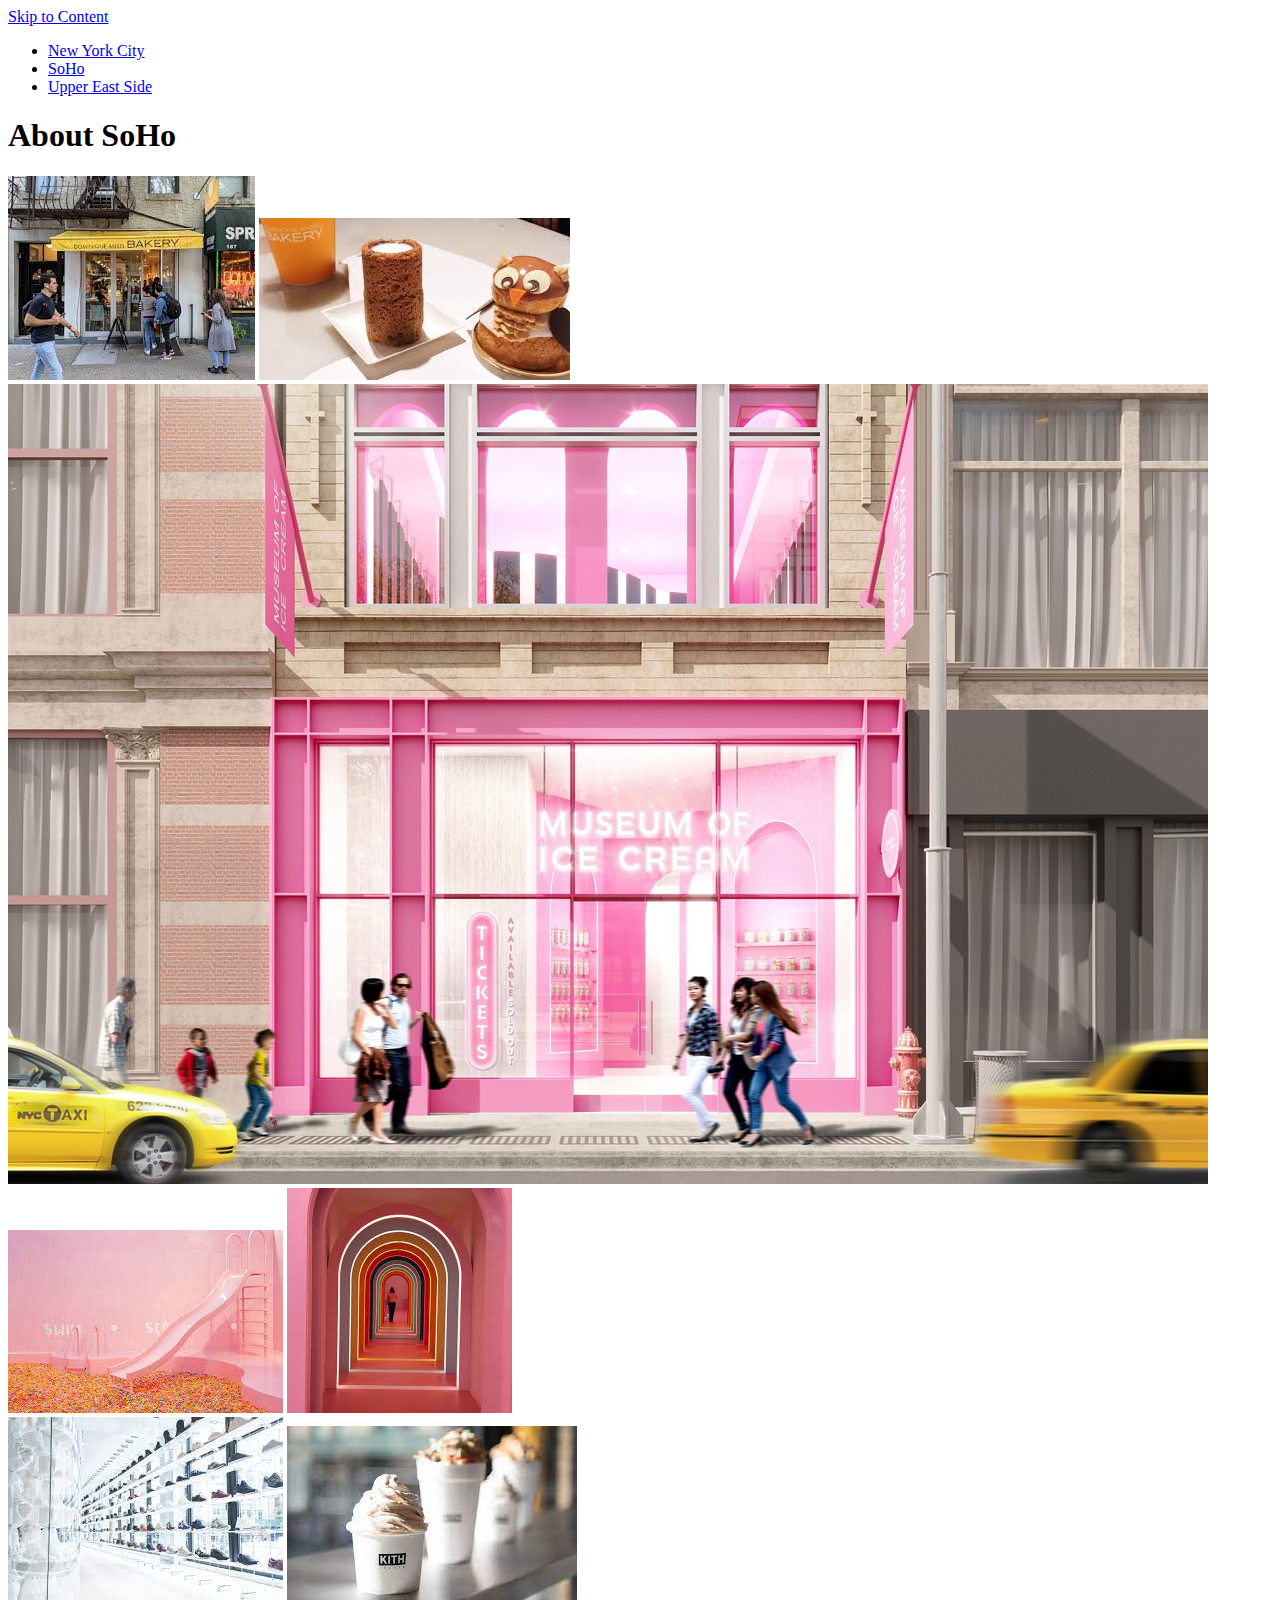
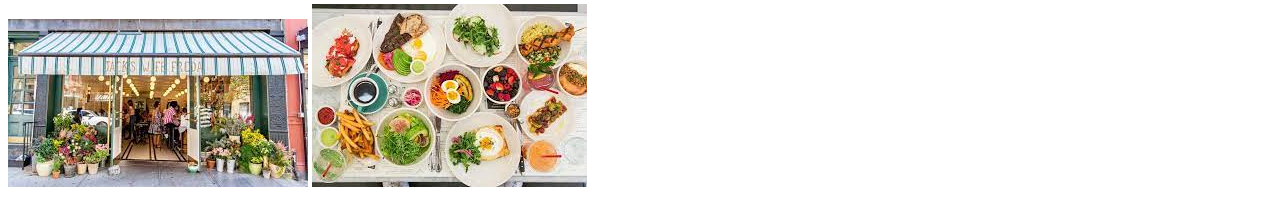
==== soho.html @ 7a967a07 "Add files via upload" ====
<!DOCTYPE html>
<html lang="en">
<head>
    <meta charset="UTF-8">
    <meta http-equiv="X-UA-Compatible" content="IE=edge">
    <meta name="viewport" content="width=device-width, initial-scale=1.0">
    <title>New York City</title>
</head>
<body>
    <header>
        <div class="skip"><a href = "#main">Skip to Content</a></div>
        <nav>
            <ul>
                <li><a href = "index.html">New York City</a></li>
                <li class = "active"><a href = "soho.html">SoHo</a></li>
                <li><a href = "ues.html">Upper East Side</a></li>
            </ul>
        </nav>
        <h1>About SoHo</h1>
    </header>
    <main class="container" id="main">
        <div class="DAB">
            <img src="images/bakery.jpg" alt="Dominique Ansel Bakery SoHo"/>
            <img src="images/desserts.jpg" alt="Dominique Ansel Bakery dessert options"/>
        </div>
        <div class="MOI">
            <img src="images/museum.jpg" alt="Museum of Ice Cream SoHo"/>
            <img src="images/sprinkles.jpg" alt="Pool of sprinkles with a slide"/>
            <img src="images/rainbow.jpg" alt="Rainbow hallway"/>
        </div>
        <div class="Kith">
            <img src="images/sneakers.jpg" alt="Sneakers in Kith"/>
            <img src="images/icecream.jpg" alt="Kith ice cream"/>
        </div>
        <div class="Jacks">
            <img src="images/jackswife.jpg" alt="Jack's Wife Freda SoHo restaurant"/>
            <img src="images/foodoptions.jpg" alt="Jack's Wife Freda menu items"/>
        </div>
</body>
</html>
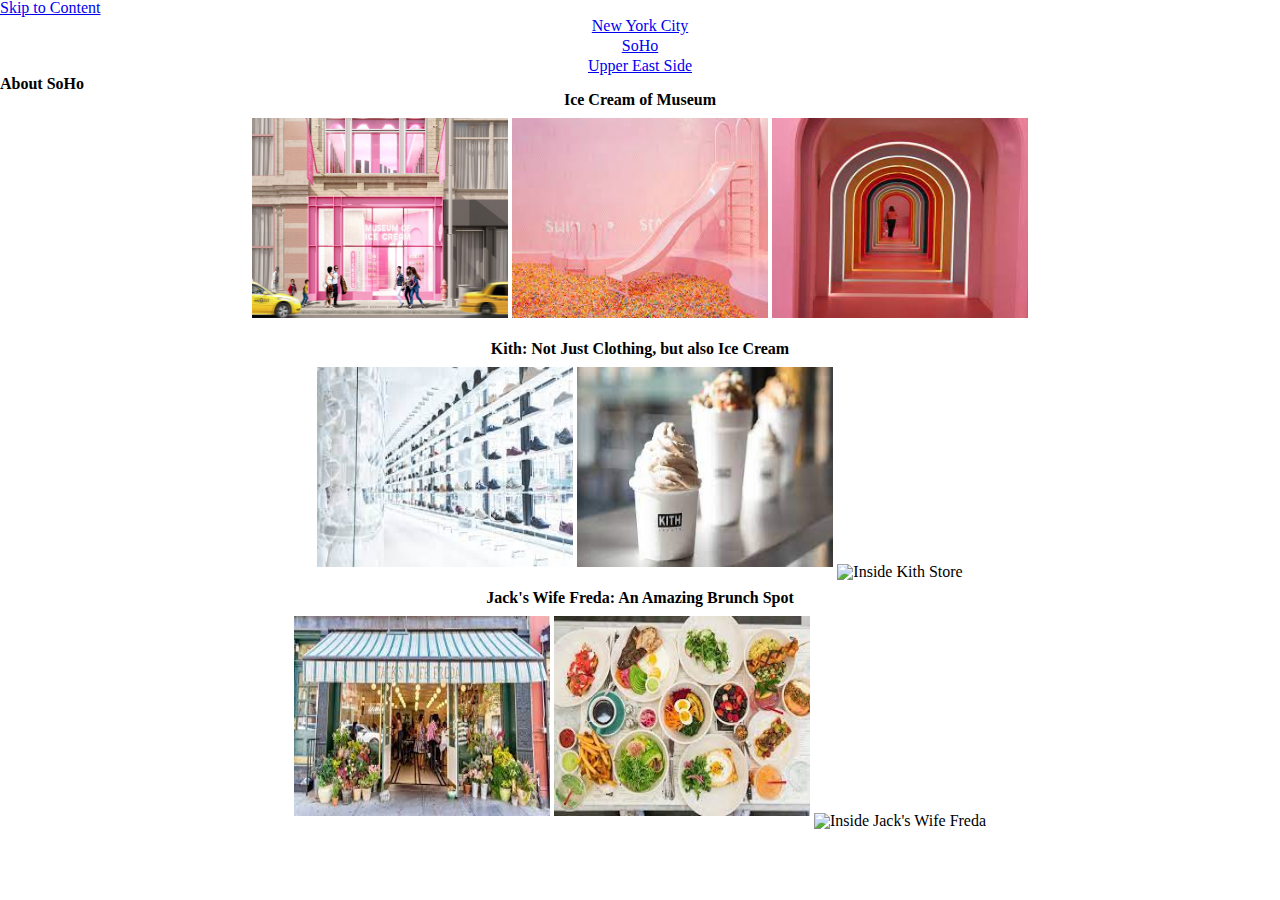
==== commit 9858300d: "Add files via upload" ====
--- a/soho.html
+++ b/soho.html
@@ -4,6 +4,8 @@
     <meta charset="UTF-8">
     <meta http-equiv="X-UA-Compatible" content="IE=edge">
     <meta name="viewport" content="width=device-width, initial-scale=1.0">
+    <link rel="stylesheet" type="text/css" href="css/html5reset.css">
+    <link rel="stylesheet" type="text/css" href="css/style.css">
     <title>New York City</title>
 </head>
 <body>
@@ -19,22 +21,25 @@
         <h1>About SoHo</h1>
     </header>
     <main class="container" id="main">
-        <div class="DAB">
-            <img src="images/bakery.jpg" alt="Dominique Ansel Bakery SoHo"/>
-            <img src="images/desserts.jpg" alt="Dominique Ansel Bakery dessert options"/>
-        </div>
+    <div class="gallery">
         <div class="MOI">
+            <h1>Ice Cream of Museum</h1>
             <img src="images/museum.jpg" alt="Museum of Ice Cream SoHo"/>
             <img src="images/sprinkles.jpg" alt="Pool of sprinkles with a slide"/>
             <img src="images/rainbow.jpg" alt="Rainbow hallway"/>
         </div>
         <div class="Kith">
+            <h1>Kith: Not Just Clothing, but also Ice Cream</h1>
             <img src="images/sneakers.jpg" alt="Sneakers in Kith"/>
             <img src="images/icecream.jpg" alt="Kith ice cream"/>
+            <img src="images/kithstore.jpg" alt="Inside Kith Store"/>
         </div>
         <div class="Jacks">
+            <h1>Jack's Wife Freda: An Amazing Brunch Spot</h1>
             <img src="images/jackswife.jpg" alt="Jack's Wife Freda SoHo restaurant"/>
             <img src="images/foodoptions.jpg" alt="Jack's Wife Freda menu items"/>
+            <img src="images/insidejacks.jpg" alt="Inside Jack's Wife Freda"/>
         </div>
+    </div>
 </body>
 </html>--- a/css/style.css
+++ b/css/style.css
@@ -0,0 +1,26 @@
+.gallery{
+    display: grid;
+    margin: 0 auto;
+    text-align: center;
+    grid-template-rows: 2fr 2fr 2fr;
+}
+.gallery img{
+    width: 20%;
+    height: 200px;
+    padding: 10px 0px 10px 0px;
+    justify-content: space-between;
+}
+nav li{
+    display: flex;
+    flex-direction: column;
+    align-items: center;
+    padding: 2px 2px 2px 2px;
+}
+.overview{
+    display: grid;
+    grid-template-columns: 2fr 2fr;
+}
+.overview img{
+    width: 100%;
+    height: 200px;
+}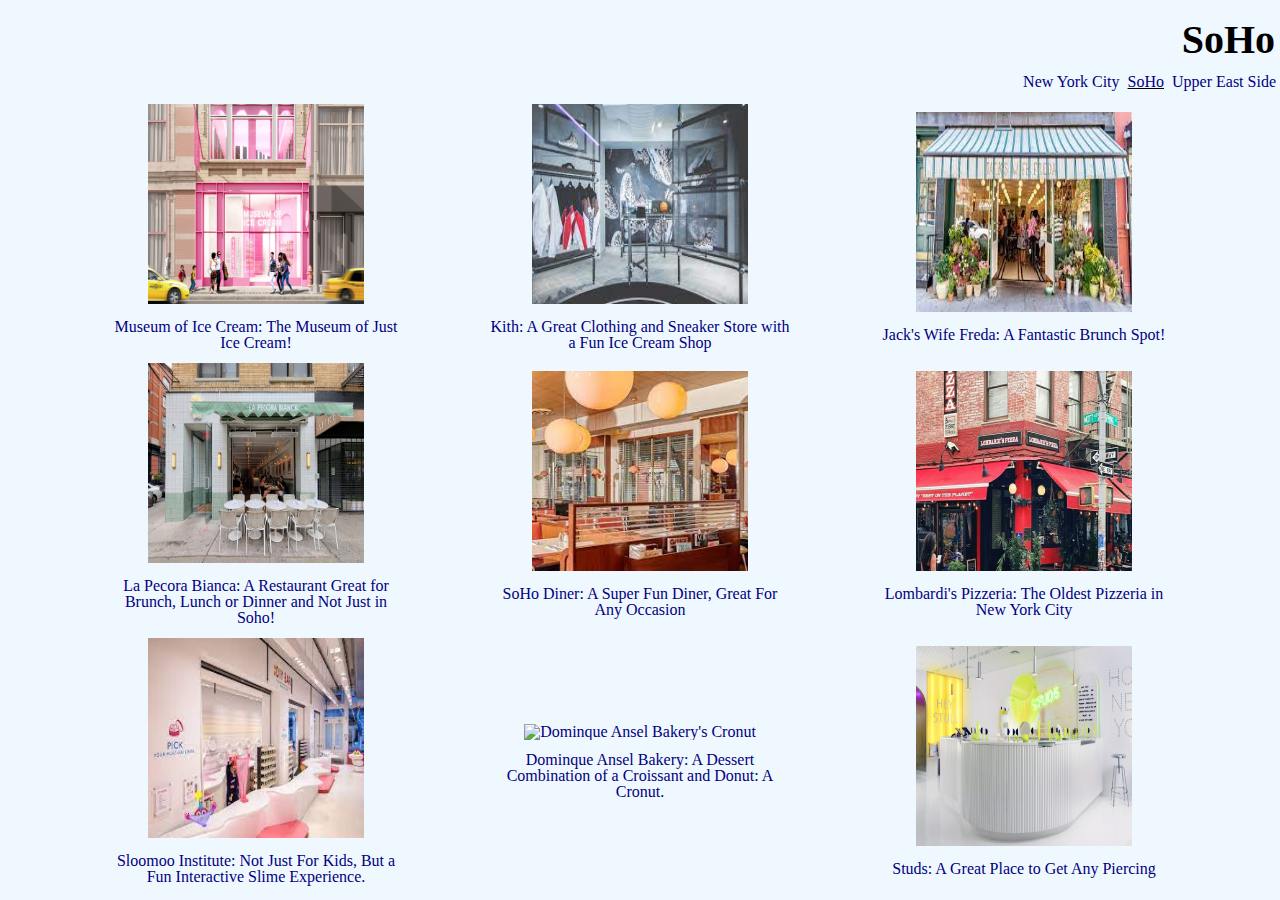
==== commit 9e969e68: "Add files via upload" ====
--- a/soho.html
+++ b/soho.html
@@ -6,10 +6,11 @@
     <meta name="viewport" content="width=device-width, initial-scale=1.0">
     <link rel="stylesheet" type="text/css" href="css/html5reset.css">
     <link rel="stylesheet" type="text/css" href="css/style.css">
-    <title>New York City</title>
+    <title>SoHo</title>
 </head>
 <body>
     <header>
+        <h1>SoHo</h1>
         <div class="skip"><a href = "#main">Skip to Content</a></div>
         <nav>
             <ul>
@@ -18,28 +19,28 @@
                 <li><a href = "ues.html">Upper East Side</a></li>
             </ul>
         </nav>
-        <h1>About SoHo</h1>
     </header>
     <main class="container" id="main">
     <div class="gallery">
-        <div class="MOI">
-            <h1>Ice Cream of Museum</h1>
-            <img src="images/museum.jpg" alt="Museum of Ice Cream SoHo"/>
-            <img src="images/sprinkles.jpg" alt="Pool of sprinkles with a slide"/>
-            <img src="images/rainbow.jpg" alt="Rainbow hallway"/>
-        </div>
-        <div class="Kith">
-            <h1>Kith: Not Just Clothing, but also Ice Cream</h1>
-            <img src="images/sneakers.jpg" alt="Sneakers in Kith"/>
-            <img src="images/icecream.jpg" alt="Kith ice cream"/>
-            <img src="images/kithstore.jpg" alt="Inside Kith Store"/>
-        </div>
-        <div class="Jacks">
-            <h1>Jack's Wife Freda: An Amazing Brunch Spot</h1>
-            <img src="images/jackswife.jpg" alt="Jack's Wife Freda SoHo restaurant"/>
-            <img src="images/foodoptions.jpg" alt="Jack's Wife Freda menu items"/>
-            <img src="images/insidejacks.jpg" alt="Inside Jack's Wife Freda"/>
-        </div>
+        <a href="https://www.museumoficecream.com/" target="_blank"><figure><img src="images/museum.jpg" alt="Museum of Ice Cream SoHo"/><figcaption>Museum of Ice Cream: The Museum of Just Ice Cream!</figcaption>
+        </figure></a>
+        <a href="https://kith.com/" target="_blank"><figure><img src="images/kithstore.jpg" alt="Kith Store"/><figcaption>Kith: A Great Clothing and Sneaker Store with a Fun Ice Cream Shop</figcaption>
+        </figure></a>
+        <a href="https://jackswifefreda.com/" target="_blank"><figure><img src="images/jackswife.jpg" alt="Jack's Wife Freda SoHo restaurant"/><figcaption>Jack's Wife Freda: A Fantastic Brunch Spot!</figcaption>
+        </figure></a>
+        <a href="https://www.lapecorabianca.com/" target="_blank"><figure><img src="images/lapecorabianca.jpg" alt="La Pecora Bianca SoHo"/><figcaption>La Pecora Bianca: A Restaurant Great for Brunch, Lunch or Dinner and Not Just in Soho!</figcaption>
+        </figure></a>
+        <a href="https://www.sohodinernyc.com/" target="_blank"><figure><img src="images/sohodiner.jpg" alt="SoHo Diner"/><figcaption>SoHo Diner: A Super Fun Diner, Great For Any Occasion</figcaption>
+        </figure></a>
+        <a href="https://www.firstpizza.com/" target="_blank"><figure><img src="images/lombardis.jpg" alt="Lombardi's Pizza"/><figcaption>Lombardi's Pizzeria: The Oldest Pizzeria in New York City</figcaption>
+        </figure></a>
+        <a href="https://sloomooinstitute.com/" target="_blank"><figure><img src="images/sloomoo.jpg" alt="Sloomoo Institute"/><figcaption>Sloomoo Institute: Not Just For Kids, But a Fun Interactive Slime Experience.</figcaption>
+        </figure></a>
+        <a href="https://dominiqueanselonline.com/" target="_blank"><figure><img src="images/cronut.jpg" alt="Dominque Ansel Bakery's Cronut"/><figcaption>Dominque Ansel Bakery: A Dessert Combination of a Croissant and Donut: A Cronut.</figcaption>
+        </figure></a>
+        <a href="https://studs.com/" target="_blank"><figure><img src="images/studs.jpg" alt="Studs Piercing and Jewelry"/><figcaption>Studs: A Great Place to Get Any Piercing</figcaption>
+        </figure></a>
     </div>
+    </main>
 </body>
 </html>--- a/css/style.css
+++ b/css/style.css
@@ -1,26 +1,121 @@
+body{
+    background-color: aliceblue;
+}
 .gallery{
     display: grid;
+    width: 90%;
     margin: 0 auto;
-    text-align: center;
-    grid-template-rows: 2fr 2fr 2fr;
+    text-align:center;
+    justify-items: center;
+    align-items:center;
+    padding: 0px 20px 0px 20px;
 }
 .gallery img{
-    width: 20%;
+    width: 70%;
     height: 200px;
     padding: 10px 0px 10px 0px;
     justify-content: space-between;
 }
-nav li{
+img:focus{
+    border: 2px solid navy;
+}
+figcaption{
+    text-align: center;
+    font-family: "Gill Sans";
+    padding: 2px 2px 2px 2px;
+}
+
+ul{
     display: flex;
-    flex-direction: column;
-    align-items: center;
-    padding: 2px 2px 2px 2px;
+}
+ul li{
+    padding: 4px 4px 4px 4px;
+}
+a{
+    color: navy;
+    text-decoration: none;
+}
+a:hover{
+    color: rebeccapurple;
+}
+.active{
+    text-decoration: underline;
 }
 .overview{
     display: grid;
-    grid-template-columns: 2fr 2fr;
+    justify-items: center;
 }
 .overview img{
-    width: 100%;
+    width: 50%;
     height: 200px;
+    padding: 0px 0px 15px 0px;
+}
+.skip a{
+    background: aliceblue;
+    left: 0;
+    padding: 2px;
+    -webkit-transition: top 1s ease-out;
+    transition: top 1s ease-out;
+    z-index: 1;
+    position: absolute;
+    top: -40px;
+}
+.skip a:focus{
+    top: 2px;
+}
+h1{
+    padding: 20px 5px 10px 5px;
+    font-family: "Gill Sans";
+    font-size: 40px;
+}
+p{
+    margin: 40px;
+    font-size: 20px;
+    font-family: "Gill Sans";
+    padding: 10px;
+    text-align: center;
+}
+.gallery a{
+    width: 80%;
+    background-color: white;
+    box-shadow: 0 2px 5px 0 black, 0 5px 15px 0 gray;
+    margin-bottom: 25px;
+  }
+
+@media screen and (min-width: 770px){
+    .gallery{
+        grid-template-columns: 2fr 2fr;
+    }
+    .gallery a:nth-child(3n){
+        grid-column: 1 / span 2;
+    }
+    h1{
+        text-align: center;
+    }
+    ul{
+        justify-content: center;
+    }
+}
+
+@media screen and (min-width: 1025px){
+    .gallery{
+        grid-template-columns: 2fr 2fr 2fr;
+    }
+    .gallery a:nth-child(3n){
+        grid-column: 3 / span 1;
+    }
+    h1{
+        text-align: end;
+    }
+    ul{
+        justify-content: end;
+    }
+    .gallery a{
+        background-color:aliceblue;
+        box-shadow: none;
+        margin-bottom: 0px;
+    }
+    .gallery a:hover, .gallery a:focus{
+        transform: scale(1.2);
+    }
 }